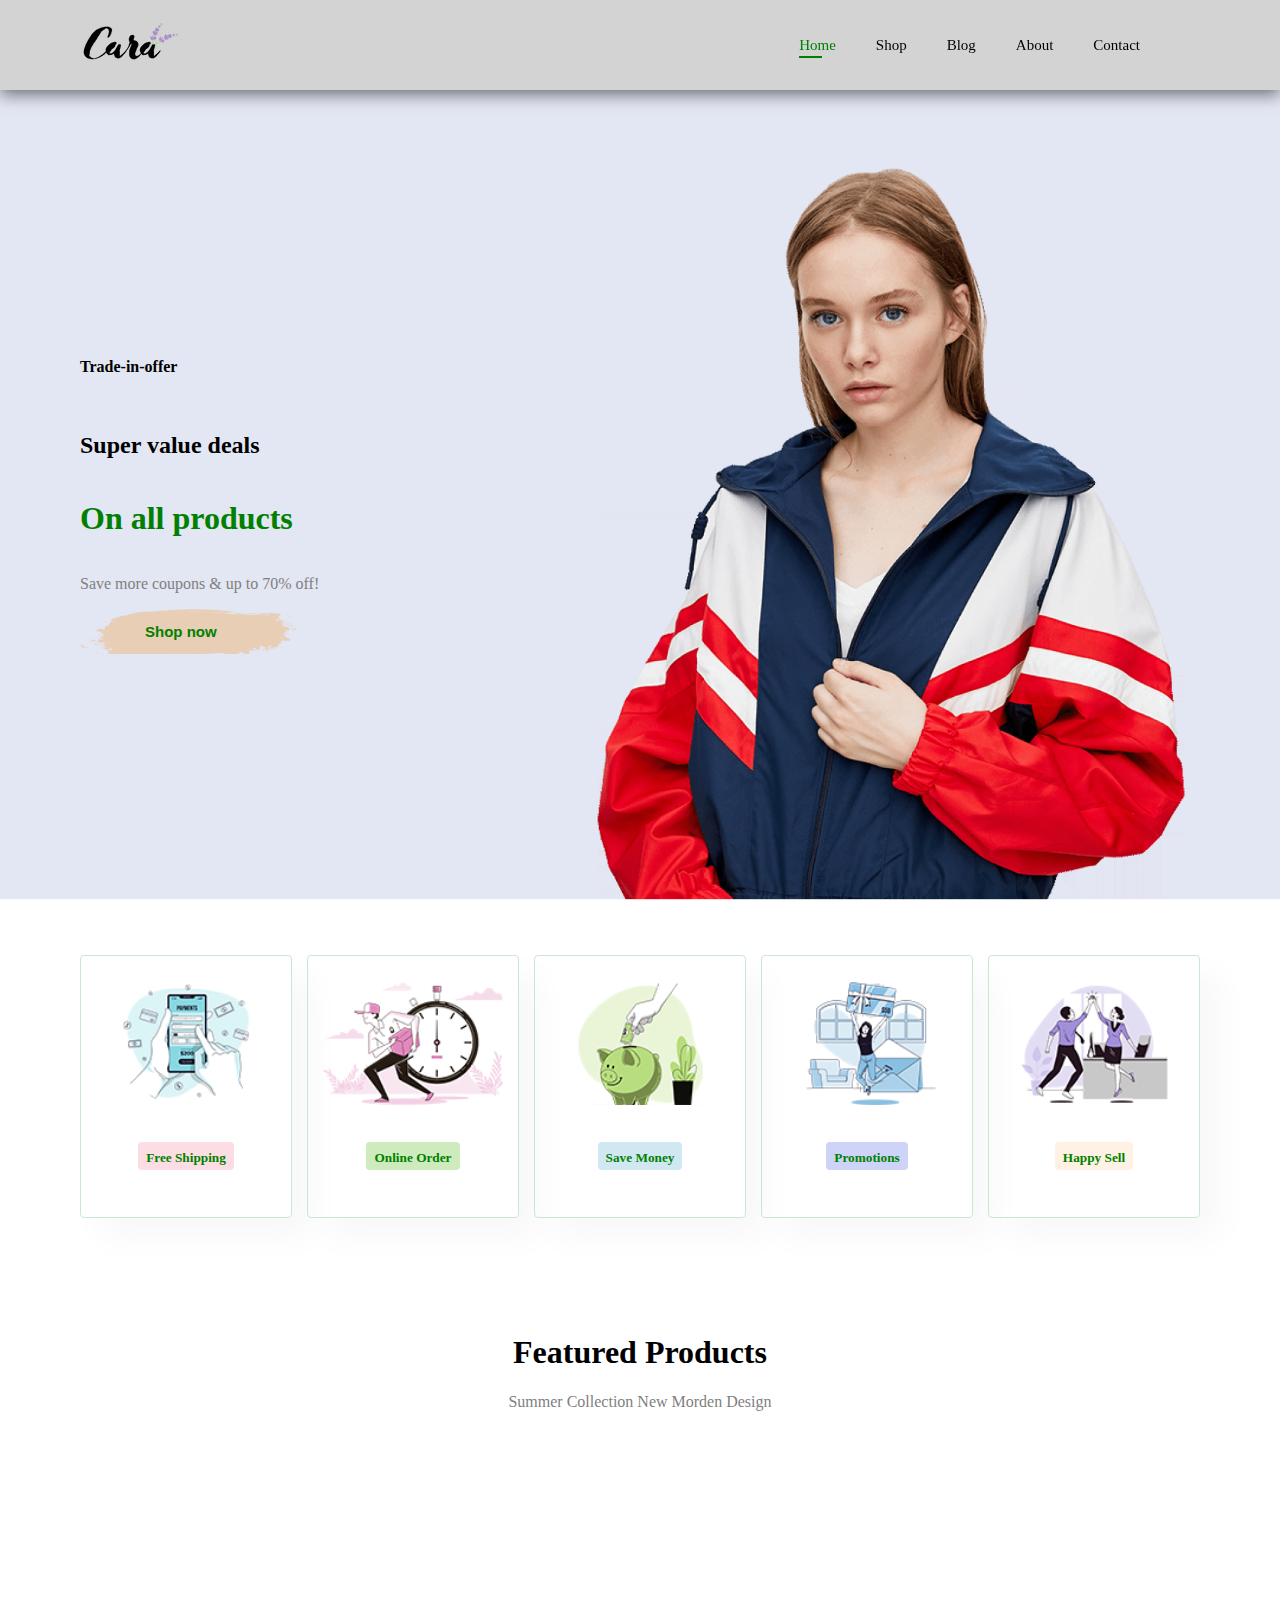
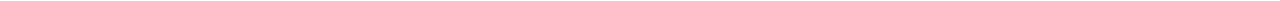
==== index.html @ 868a93c0 "project" ====
<!DOCTYPE html>
<html lang="en">
<head>
    <meta charset="UTF-8">
    <meta name="viewport" content="width=device-width, initial-scale=1.0">
    <link rel="stylesheet" href="style.css">
    <title>Document</title>
</head>
<body>
    <section id="header">
        <div class="logo">
            <a href="#"><img src="imgs/logo.png"  alt="logo"></a>
        </div>
        <div>
            <ul id="navbar">
                <li><a class="active" href="index.html">Home</a></li>
                <li><a href="shop.html">Shop</a></li>
                <li><a href="blog.html">Blog</a></li>
                <li><a href="about.html">About</a></li>
                <li><a href="contact.html">Contact</a></li>
                <li><a href="cart.html"><i class="far fa-shopping-bag"></i></a></li>
            </ul>
        </div>
    </section>


    <section id="hero">
        <h4>Trade-in-offer</h4>
        <h2>Super value deals</h2>
        <h1>On all products</h1>
        <p>Save more coupons & up to 70% off!</p>
        <button>Shop now</button>
    </section>

    
    <section id="feature" class="section-p1">
        <div class="fe-box">
            <img src="imgs/f1.png" alt="feature photo">
            <h5>Free Shipping</h5>
        </div>
        <div class="fe-box">
            <img src="imgs/f2.png" alt="feature photo">
            <h5>Online Order</h5>
        </div>
        <div class="fe-box">
            <img src="imgs/f3.png" alt="feature photo">
            <h5>Save Money</h5>
        </div>
        <div class="fe-box">
            <img src="imgs/f4.png" alt="feature photo">
            <h5>Promotions</h5>
        </div>
        <div class="fe-box">
            <img src="imgs/f5.png" alt="feature photo">
            <h5>Happy Sell</h5>
        </div>
    </section>

    <section id="product1" class="section-p1">
        <h1>Featured Products</h1>
        <p>Summer Collection New Morden Design</p>
            
        <div id="cardContainer"></div>
    </section>
  


    <script src="script.js"></script>
</body>
</html>
---- style.css ----
body {
    margin: 0;
    padding: 0;
    box-sizing: border-box;
}

.section-p1 { 
    padding: 40px 80px;
}

.section-m1 { 
    margin: 40px 0;
}
.logo {
    max-width: 100%;
    height: auto;
    display: block;
}
#header { 
    display: flex;
    align-items: center;
    justify-content: space-between;
    max-width: 100%;
    padding: 20px 80px;
    background-color: lightgrey;
    box-shadow: 0 5px 15px rgba(0, 0, 0, 0.5);
    z-index: 999;
    position: sticky;
    top: 0;
    left: 0;
}

#navbar { 
    display: flex;
    align-items: center;
    justify-content: center;
}

#navbar li { 
    list-style: none;
    padding: 0 20px;
    position: relative;
}

#navbar li a { 
    text-decoration: none;
    font-size: 15px;
    font-weight: 500px;
    color: black;
    transition: 0.3s ease;
}

#navbar li a:hover { 
    color: green; 
}

#navbar li a:hover,
#navbar li a.active { 
    color: green; 
}

#navbar li a.active::after, 
#navbar li a:hover::after { 
    content:"";
    width: 30%;
    height: 2px;
    background-color: green;
    position: absolute;
    bottom:  -4px;
    left: 20px;
}


/* home page */
#hero { 
    background-image: url("imgs/hero4.png");
    height: 90vh;
    max-width: 100%;
    background-size: cover;
    background-position: top 25% right 0;
    padding: 0 80px;
    display: flex;
    flex-direction: column;
    align-items: flex-start;
    justify-content: center;
}



#hero h4 { 
    padding-bottom: 15px;

}


#hero h1 { 
    color: green;
}


#hero button { 
    background-image: url("imgs/button.png");
    background-color: transparent;
    color: green;
    border: 0;
    padding: 14px 80px 14px 65px;
    background-repeat: no-repeat;
    cursor: pointer;
    font-weight: 700;
    font-size: 15px;
}


#feature .fe-box { 
    width: 180px;
    text-align: center;
    padding: 25px 15px;
    box-shadow: 20px 20px 34px rgba(0, 0, 0, 0.03);
    border: 1px solid #cce7d0; 
    border-radius: 4px;
    margin: 15px 0;
}


#feature .fe-box:hover { 
    box-shadow: 10px 10px 54px rgba(70,62, 221 ,0.1);
}

#feature .fe-box img { 
    width: 100%;
    margin-bottom:10px  ;
}

#feature .fe-box h5 { 
    display: inline-block ;
     padding: 9px 8px 6px 8px;
     line-height: 1;
     border-radius: 4px;
     color: green;
     background-color: #fddde4;
}


#feature { 
    display: flex;
    align-items: center;
    justify-content: space-between;
    flex-wrap: wrap;
}



#feature .fe-box:nth-child(2) h5 { 
    background-color: #cdebbc;
}
#feature .fe-box:nth-child(3) h5 { 
    background-color: #d1e8f2;
}
#feature .fe-box:nth-child(4) h5 { 
    background-color: #cdd4f8;
}
#feature .fe-box:nth-child(5) h5 { 
    background-color: #fff2e5;
}

#product1 { 
    text-align: center;
}

#product1 .pro { 
    width: 23px;
    min-width: 250px;
    padding: 10px 12px;
    border: 1px solid #cce7d0;
    cursor: pointer;
    box-shadow: 20px 20px 30px rgba(0, 0, 0, 0.02);
    margin: 15px 0;
    transition: 0.2s ease;
    position: relative;
}

#product1 .pro  img{
    width: 100%;
   border-radius: 20px;  
}

#product1 .pro:hover { 
    box-shadow: 20px 20px 30px rgba(0, 0, 0, 0.05);
}


#product1 .pro  .des{
    text-align:start;
    padding: 10px 0;
}

#product1 .pro  .des span{
    color: grey;
    font-size: 13px;
}

#product1 .pro  .des i{
    font-size: 13px;
    color: rgb(243, 181, 25);
}
#product1 .pro .des h4 {
    padding-top: 7px;
    font-size: 15px;
    font-weight: 700;
    color: green;
}


#product1 .pro  .des .cart{
    width: 40px;
    height: 40px;
    line-height: 40px;
    border-radius: 50px;
    background-color: #e8f6ea;
    font-weight: 600;
    color: green;
    border: 1px solid  #cce7d0;
    position: absolute;
    bottom: 20px;
    right: 10px;
}



/* products */


#cardContainer {
    display: flex;
    flex-wrap: wrap;
    gap: 20px;
    justify-content: space-between;
    margin-top: 150px;
}
  
.card-link {
    text-decoration: none;
    color: inherit;
}
  
.card {
    background-color: #f9f9f9;
    padding: 20px;
    border-radius: 8px;
    box-shadow: 0 4px 6px rgba(0, 0, 0, 0.1);
    width: 300px;
    text-align: center;
    transition: transform 0.2s ease-in-out;
}
  
.card:hover {
    transform: scale(1.05);
}
  
.product-image {
    max-width: 100%;
    height: auto;
    margin-bottom: 15px;
}
  
h3 {
    font-size: 1.5rem;
    margin-bottom: 10px;
}
  
p {
    font-size: 1rem;
    color: grey;
}
  

#productDetails {
    text-align: center;
    margin: 100px auto;
    margin-left: 10px;
    gap: 50px;
}
  
.product-detail-image {
    width: 300px;
    height: auto;
}
  
#productDetails h1 {
    font-size: 50px;
    text-align: center;
}
  
#productDetails p  {
    text-align: center;
}

.price { 
    font-size: 30px;
}
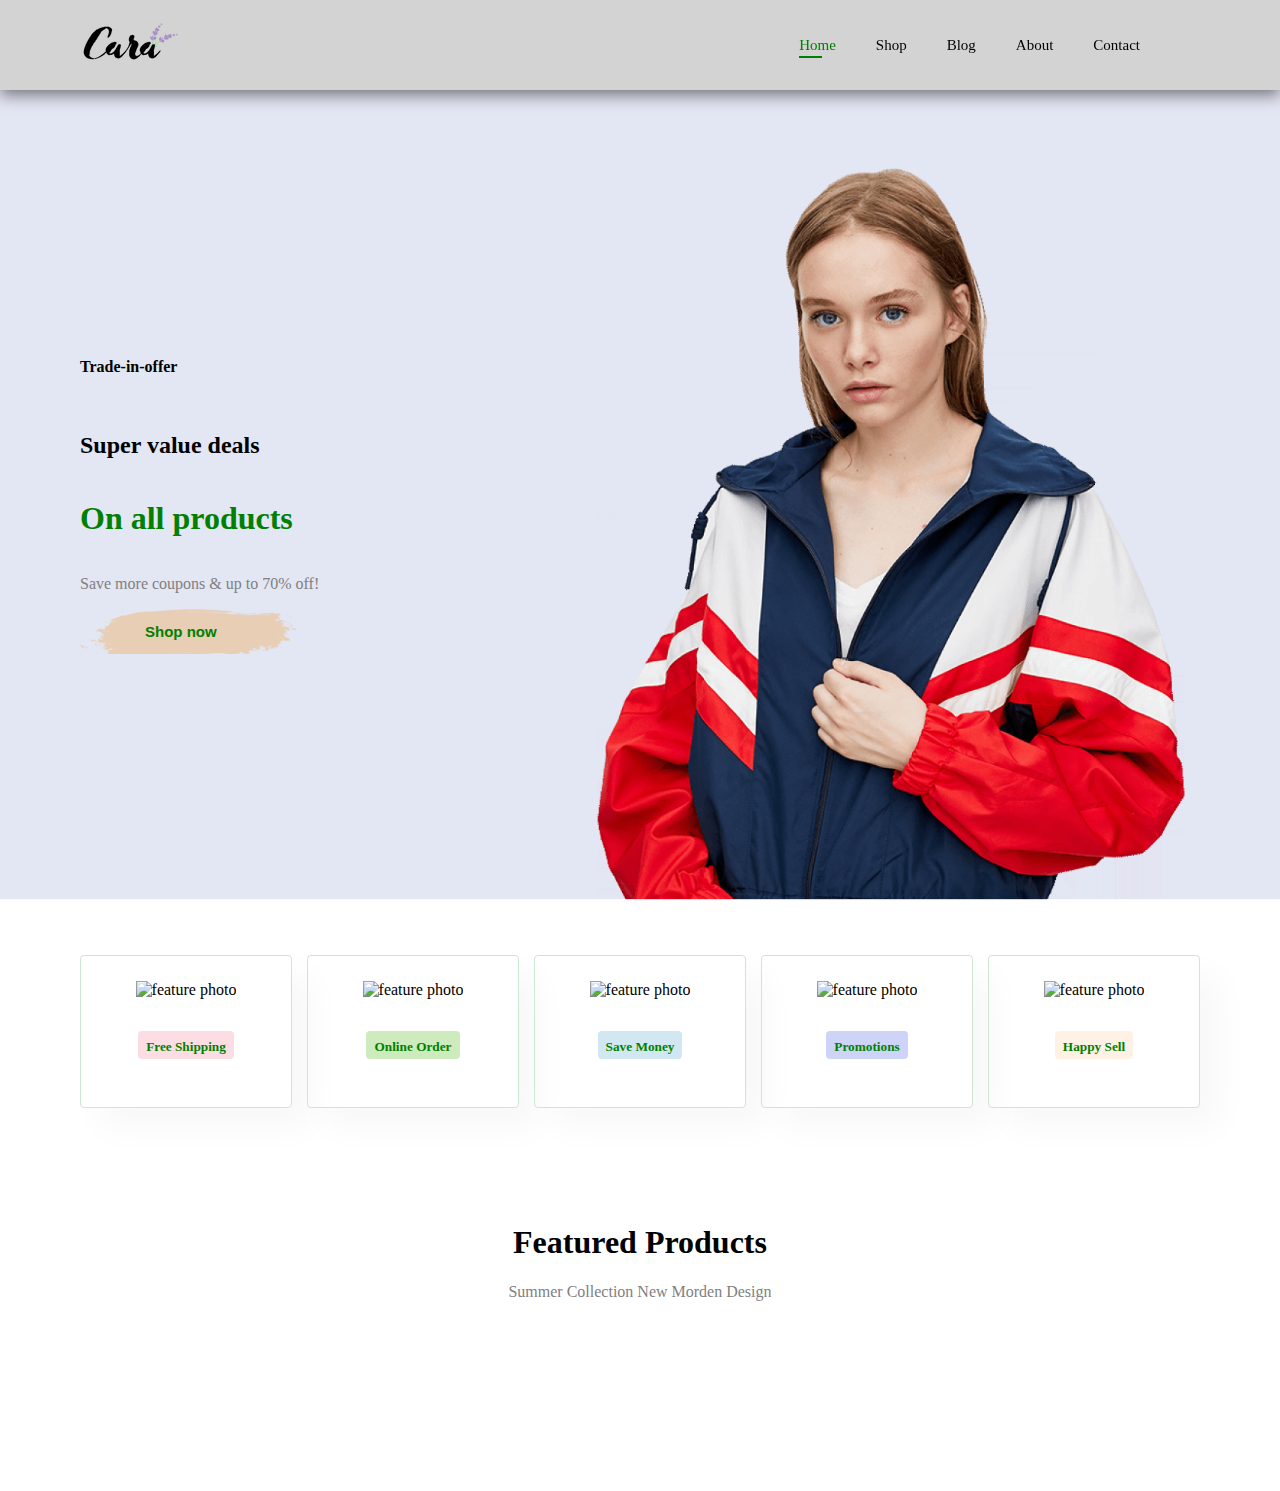
==== commit dd5d680d: "dsa" ====
--- a/index.html
+++ b/index.html
@@ -4,17 +4,17 @@
     <meta charset="UTF-8">
     <meta name="viewport" content="width=device-width, initial-scale=1.0">
     <link rel="stylesheet" href="style.css">
-    <title>Document</title>
+    <title>Online Shopping</title>
 </head>
 <body>
     <section id="header">
         <div class="logo">
-            <a href="#"><img src="imgs/logo.png"  alt="logo"></a>
+            <a href="index.html"><img src="imgs/logo.png"  alt="logo"></a>
         </div>
         <div>
             <ul id="navbar">
                 <li><a class="active" href="index.html">Home</a></li>
-                <li><a href="shop.html">Shop</a></li>
+                <li><a href="#product1">Shop</a></li>
                 <li><a href="blog.html">Blog</a></li>
                 <li><a href="about.html">About</a></li>
                 <li><a href="contact.html">Contact</a></li>
@@ -22,8 +22,6 @@
             </ul>
         </div>
     </section>
-
-
     <section id="hero">
         <h4>Trade-in-offer</h4>
         <h2>Super value deals</h2>
@@ -31,8 +29,6 @@
         <p>Save more coupons & up to 70% off!</p>
         <button>Shop now</button>
     </section>
-
-    
     <section id="feature" class="section-p1">
         <div class="fe-box">
             <img src="imgs/f1.png" alt="feature photo">
@@ -55,11 +51,9 @@
             <h5>Happy Sell</h5>
         </div>
     </section>
-
     <section id="product1" class="section-p1">
         <h1>Featured Products</h1>
         <p>Summer Collection New Morden Design</p>
-            
         <div id="cardContainer"></div>
     </section>
   
--- a/style.css
+++ b/style.css
@@ -3,7 +3,13 @@
     padding: 0;
     box-sizing: border-box;
 }
-
+a { 
+    text-decoration: none;
+    color: inherit;
+}
+li { 
+    list-style: none;
+}
 .section-p1 { 
     padding: 40px 80px;
 }
@@ -37,13 +43,13 @@
 }
 
 #navbar li { 
-    list-style: none;
+    /* list-style: none; */
     padding: 0 20px;
     position: relative;
 }
 
 #navbar li a { 
-    text-decoration: none;
+    /* text-decoration: none; */
     font-size: 15px;
     font-weight: 500px;
     color: black;
@@ -298,3 +304,73 @@
 .price { 
     font-size: 30px;
 }
+
+/* contact Page */
+.contactUs { 
+    text-align: center;
+    margin-top: 100px;
+}
+
+.contact_headline {
+    font-size: 50px;
+}
+
+
+.contact_info h1{ 
+    font-size: 40px;
+}
+
+.soc_links  img { 
+    width: 5%;
+
+}
+
+.social_links { 
+    margin-top: 100px;
+}
+
+
+.gmail_link {
+    color: red;
+}
+
+.contact_info h1 { 
+    color: red;
+}
+
+
+/* blog */
+
+.blog_content p { 
+    color: grey;
+    margin-top: 50px;
+    font-size: 23px;
+}
+
+.blog_img { 
+    width: 100%;
+}
+
+.blog_mid_img { 
+    width: 500px;
+    padding-bottom: 50px;
+    padding-top: 50px;
+    margin-left: 130px;
+}
+
+/* about us */
+.blog_text { 
+    margin-top: 100px;
+    font-size: 23px;
+    color: grey;
+}
+
+.blog_image { 
+    width: 100%;
+}
+
+
+.second_blog_image { 
+    width: 100%;
+    margin-top: 100px;
+}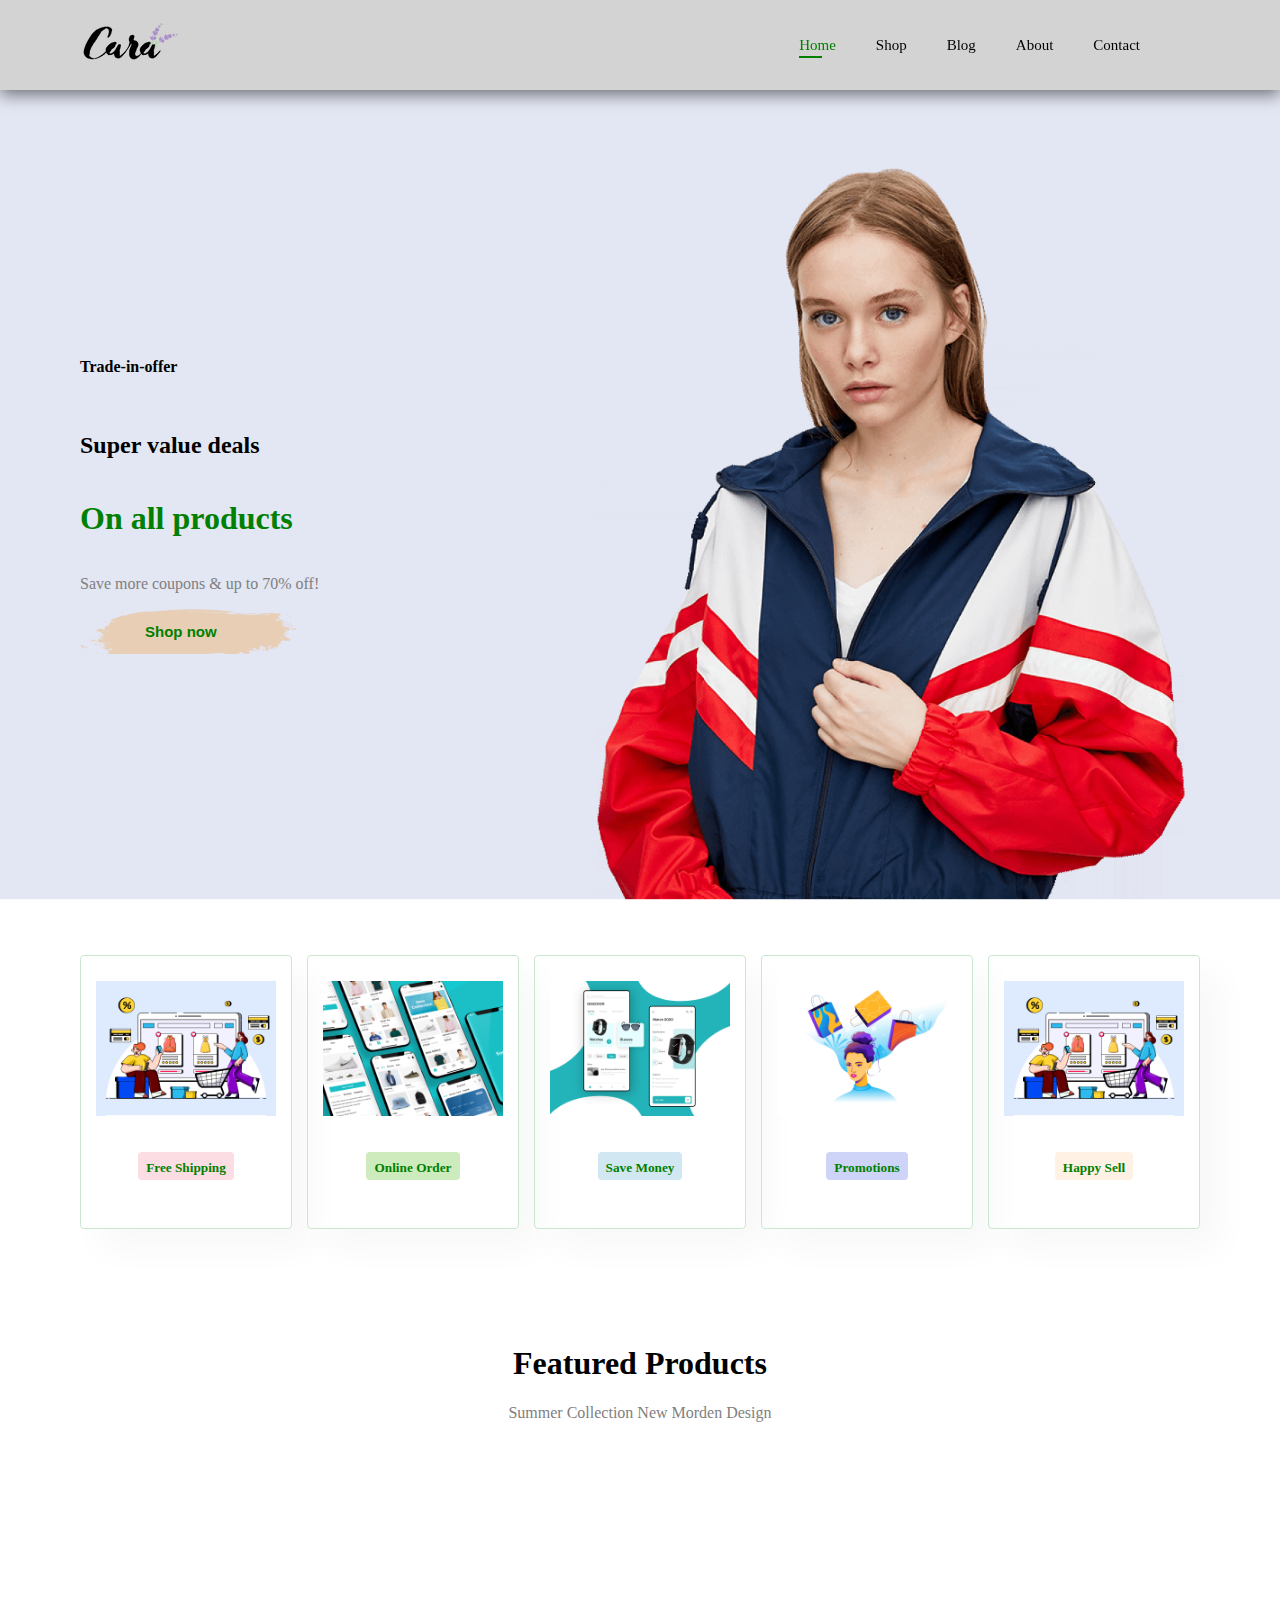
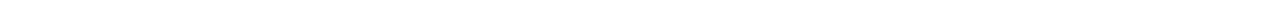
==== commit 32051fa5: "added card background and change card as column" ====
--- a/index.html
+++ b/index.html
@@ -27,27 +27,27 @@
         <h2>Super value deals</h2>
         <h1>On all products</h1>
         <p>Save more coupons & up to 70% off!</p>
-        <button>Shop now</button>
+        <a href="#product1"><button>Shop now</button></a>
     </section>
     <section id="feature" class="section-p1">
         <div class="fe-box">
-            <img src="imgs/f1.png" alt="feature photo">
+            <img src="imgs/a6.jpg" alt="feature photo">
             <h5>Free Shipping</h5>
         </div>
         <div class="fe-box">
-            <img src="imgs/f2.png" alt="feature photo">
+            <img src="imgs/a1.png" alt="feature photo">
             <h5>Online Order</h5>
         </div>
         <div class="fe-box">
-            <img src="imgs/f3.png" alt="feature photo">
+            <img src="imgs/a3.png" alt="feature photo">
             <h5>Save Money</h5>
         </div>
         <div class="fe-box">
-            <img src="imgs/f4.png" alt="feature photo">
+            <img src="imgs/a5.jpg" alt="feature photo">
             <h5>Promotions</h5>
         </div>
         <div class="fe-box">
-            <img src="imgs/f5.png" alt="feature photo">
+            <img src="imgs/a6.jpg" alt="feature photo">
             <h5>Happy Sell</h5>
         </div>
     </section>
@@ -56,9 +56,6 @@
         <p>Summer Collection New Morden Design</p>
         <div id="cardContainer"></div>
     </section>
-  
-
-
     <script src="script.js"></script>
 </body>
 </html>--- a/style.css
+++ b/style.css
@@ -43,13 +43,11 @@
 }
 
 #navbar li { 
-    /* list-style: none; */
     padding: 0 20px;
     position: relative;
 }
 
 #navbar li a { 
-    /* text-decoration: none; */
     font-size: 15px;
     font-weight: 500px;
     color: black;
@@ -239,9 +237,12 @@
 #cardContainer {
     display: flex;
     flex-wrap: wrap;
-    gap: 20px;
-    justify-content: space-between;
+    gap: 50px;
+    align-items: center;
     margin-top: 150px;
+    flex-direction: column;
+    justify-content: center;
+    background-color: gray; width: 100%;
 }
   
 .card-link {
@@ -254,7 +255,7 @@
     padding: 20px;
     border-radius: 8px;
     box-shadow: 0 4px 6px rgba(0, 0, 0, 0.1);
-    width: 300px;
+    width: 200px;
     text-align: center;
     transition: transform 0.2s ease-in-out;
 }
